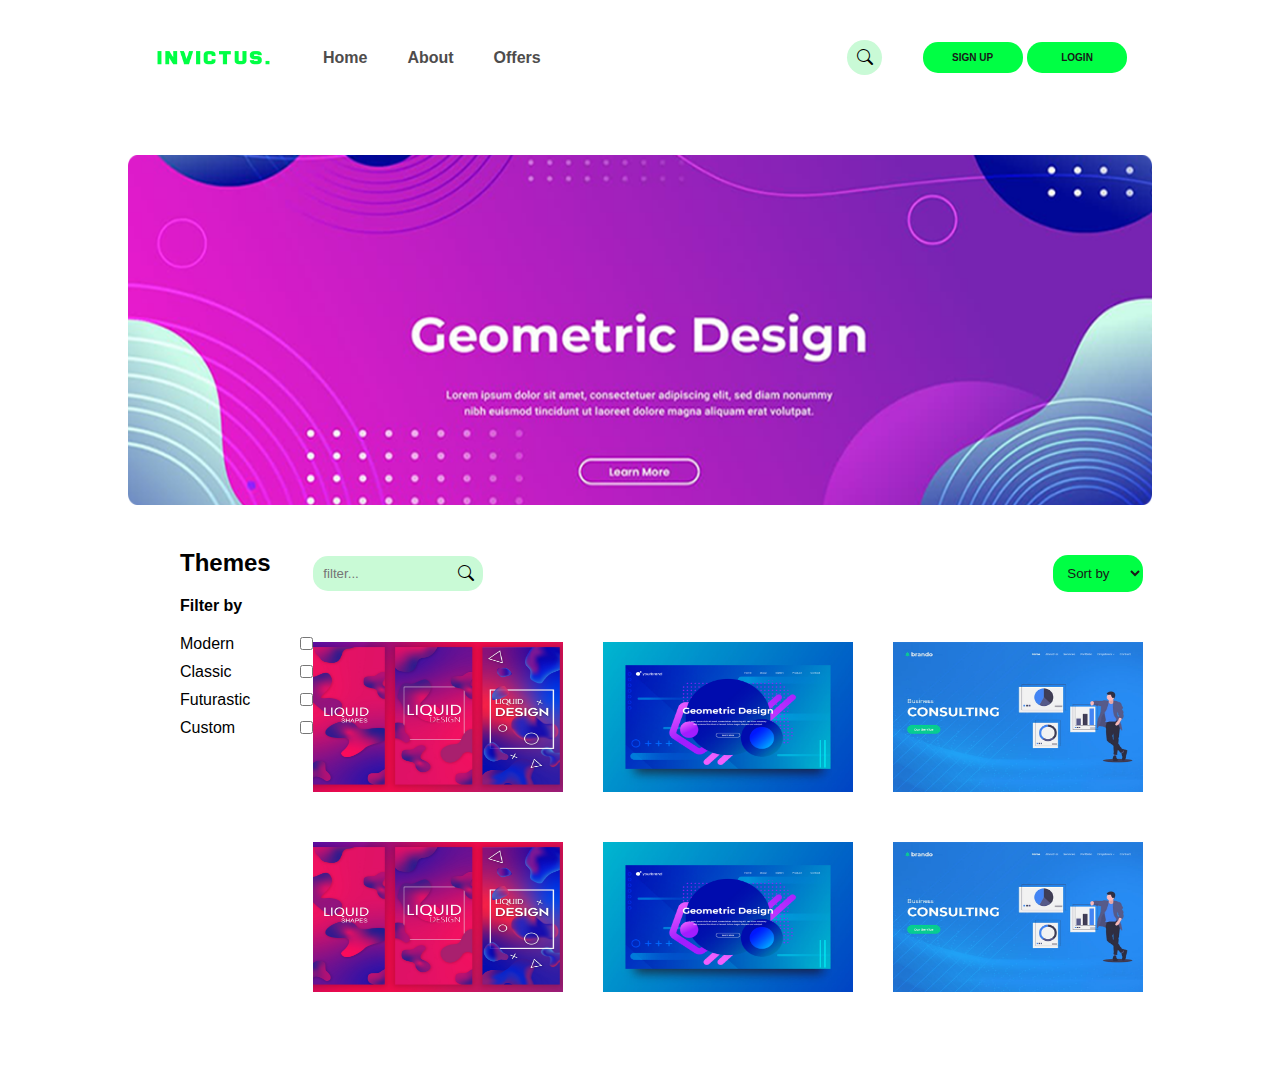
==== services.html @ 4f50903c "edit" ====
<!DOCTYPE html>
<html lang="en">
  <head>
    <meta charset="UTF-8" />
    <meta http-equiv="X-UA-Compatible" content="IE=edge" />
    <meta name="viewport" content="width=device-width, initial-scale=1.0" />
    <link
      rel="stylesheet"
      href="https://cdn.jsdelivr.net/npm/bootstrap-icons@1.3.0/font/bootstrap-icons.css"
    />
    <link rel="stylesheet" href="services.css" />
    <link rel="icon" href="img/logo.png" />
    <title>INVICTUS - Services</title>
  </head>
  <body>
    <div class="header">
      <div class="navbar">
        <div class="leftside">
          <div class="logo">
            <img src="img/logo_.png" width="120px" height="20px" />
          </div>
          <div class="links">
            <a href="index.html">Home</a>
            <a href="">About</a>
            <a href="">Offers</a>
          </div>
        </div>
        <div class="rightside">
          <div class="searchbar">
            <input type="text" name="search" id="search" />
            <i class="bi bi-search"></i>
          </div>
          <div class="login">
            <button>SIGN UP</button>
            <button>LOGIN</button>
          </div>
        </div>
      </div>
    </div>
    <div class="midSection">
      <div class="sectionImage">
        <img src="img/services_bg.png" width="80%" height="350px" />
      </div>
      <div class="midContent">
        <div class="leftSection">
          <div class="themes">
            <h2>Themes</h2>
            <h4>Filter by</h4>
            <div class="filterOptions">
              <div class="filterOption">
                <p>Modern</p>
                <input type="checkbox" name="check" id="check" />
              </div>
              <div class="filterOption">
                <p>Classic</p>
                <input type="checkbox" name="check" id="check" />
              </div>
              <div class="filterOption">
                <p>Futurastic</p>
                <input type="checkbox" name="check" id="check" />
              </div>
              <div class="filterOption">
                <p>Custom</p>
                <input type="checkbox" name="check" id="check" />
              </div>
            </div>
          </div>
        </div>
        <div class="rightSection">
          <div class="searchs">
            <div class="sectionSearchbar">
              <input
                type="text"
                placeholder="filter..."
                name="sectionSearch"
                id="sectionSearch"
              />
              <i class="bi bi-search"></i>
            </div>
            <div class="dropdown">
              <select name="sort" id="sort">
                <option value="Sort by">Sort by</option>
                <option value="Time">Time</option>
                <option value="Most likes">Most likes</option>
                <option value="New">New</option>
                <option value="Hot">Hot</option>
              </select>
            </div>
          </div>

          <div class="cards">
            <div class="row1">
              <div class="card1">
                <img src="img/card1.jpg" width="100%" height="150px" />
              </div>
              <div class="card2">
                <img src="img/card2.jpg" width="100%" height="150px" />
              </div>
              <div class="card3">
                <img src="img/card3.jpg" width="100%" height="150px" />
              </div>
            </div>
            <div class="row2">
                <div class="card4">
                  <img src="img/card1.jpg" width="100%" height="150px" />
                </div>
                <div class="card5">
                  <img src="img/card2.jpg" width="100%" height="150px" />
                </div>
                <div class="card6">
                  <img src="img/card3.jpg" width="100%" height="150px" />
                </div>
              </div>
          </div>
        </div>
      </div>
    </div>
  </body>
</html>
---- services.css ----
*{
    margin: 0;
    padding: 0;
    font-family: Arial, Helvetica, sans-serif;
}
a{
    text-decoration: none;
}
.navbar{
    padding-top: 40px;
     display: flex;
     align-items: center;
     justify-content: space-around;
}
.logo{
    display: flex;
    align-items: center;
}
.links{
    display: flex;
    gap: 40px;
    font-weight: 650;
}
.links a{
    text-decoration: none;
    color: #4e4c4c;
}
.links a:hover{
    color: #00ff44;
}
.leftside{
    display: flex;
    justify-content: center;
    align-items: center;
    gap: 50px;
}
.rightside{
    display: flex;
    justify-content: center;
    align-items: center;
    gap: 50px;
}
.rightside button{
    background-color: #00ff44;
    color: #181818;
    padding: 10px;
    border-radius: 15px;
    border: none;
    width: 100px;
    font-weight: bolder;
    font-size: 10px;
    transition: all 0.2s ease-in-out;
}
.rightside button:hover{
    background-color: #c9fad6;
    cursor: pointer;
}
.searchbar{
    display: flex;
    align-items: center;
}
.searchbar input{
    background-color: #c9fad6;
    padding: 10px;
    width: 15px;
    border-radius: 50%;
    border: none;
    transition: all 0.2s ease-in-out;
}
.searchbar input:hover{
    background-color: #c9fad6;
    padding: 10px;
    width: 300px;
    border-radius: 15px;
    border: none;
}
.searchbar input:focus{
    outline: none;
    background-color: #c9fad6;
    padding: 10px;
    width: 300px;
    border-radius: 15px;
    border: none;
}
.searchbar i{
    font-weight: bolder;
    transition: all 0.2s ease-in-out;
    margin-left: -25px;
}
.searchbar i:hover{
    background-color: #00ff44;
    border-radius: 50%;
    padding: 6px;
    margin-left: -25px;
    cursor: pointer;
    color: grey;
}
.searchbar:hover input{
    background-color: #c9fad6;
    width: 300px;
    border-radius: 15px;
    border: none;
}
.sectionImage{
    margin-top: 80px;
    display: flex;
    align-items: center;
    justify-content: center;
}
.midContent{
    display: flex;
    align-items: center;
    justify-content: space-between;
    margin-top: 50px;
    margin-bottom: 50px;
    margin-right: 180px;
    margin-left: 180px;
}
.rightSection{

}
.rightSection select{
    width: 90px;
    padding: 10px;
    background-color: #00ff44;
    border-radius: 15px;
    border: none;
    outline: none;
    color: #181818;
}
.rightSection select option{
    width: 90px;
    padding: 10px;
    background-color: #00ff44;
    border-radius: 15px;
    border: none;
    outline: none;
    color: #181818;
}
.sectionSearchbar{
    display: flex;
    align-items: center;
}
.sectionSearchbar input{
    background-color: #c9fad6;
    padding: 10px;
    width: 150px;
    border-radius: 15px;
    border: none;
    transition: all 0.2s ease-in-out;
}
.sectionSearchbar input:focus{
    outline: none;
    border: none;
}
.sectionSearchbar i{
    font-weight: bolder;
    transition: all 0.2s ease-in-out;
    margin-left: -25px;
}
.sectionSearchbar i:hover{
    background-color: #00ff44;
    border-radius: 50%;
    padding: 6px;
    margin-left: -25px;
    cursor: pointer;
    color: grey;
}
.themes{
    display: flex;
    flex-direction: column;
    gap: 20px;
    margin-top: -250px;
}
.filterOptions{
    display: flex;
    flex-direction: column;
    gap: 10px;
}
.filterOption{
    display: flex;
    align-items: center;
    justify-content: space-between;
    gap: 50px;
}
.filterOption input{
    background-color: #00ff44;
    color: #00ff44;
}
.searchs{
    display: flex;
    align-items: center;
    justify-content: space-between;
    gap: 150px;
    flex: 0.8;
}
.cards{
    margin-top: 50px;
    display: flex;
    flex-direction: column;
    align-items: center;
    justify-content: space-between;
    width: 100%;
}
.row1{
    display: flex;
    align-items: center;
    justify-content: space-between;
    gap: 40px;
}
.card1{
    width: 250px;
    height: 200px;
}
.card2{
    width: 250px;
    height: 200px;
}
.card3{
    width: 250px;
    height: 200px;
}
.row2{
    display: flex;
    align-items: center;
    justify-content: space-between;
    gap: 40px;
}
.card4{
    width: 250px;
    height: 200px;
}
.card5{
    width: 250px;
    height: 200px;
}
.card6{
    width: 250px;
    height: 200px;
}
.cards img{
    transition: all 0.2s ease-in-out;
}
.cards img:hover{
    transform: translateY(-10px);
    cursor: pointer;
}
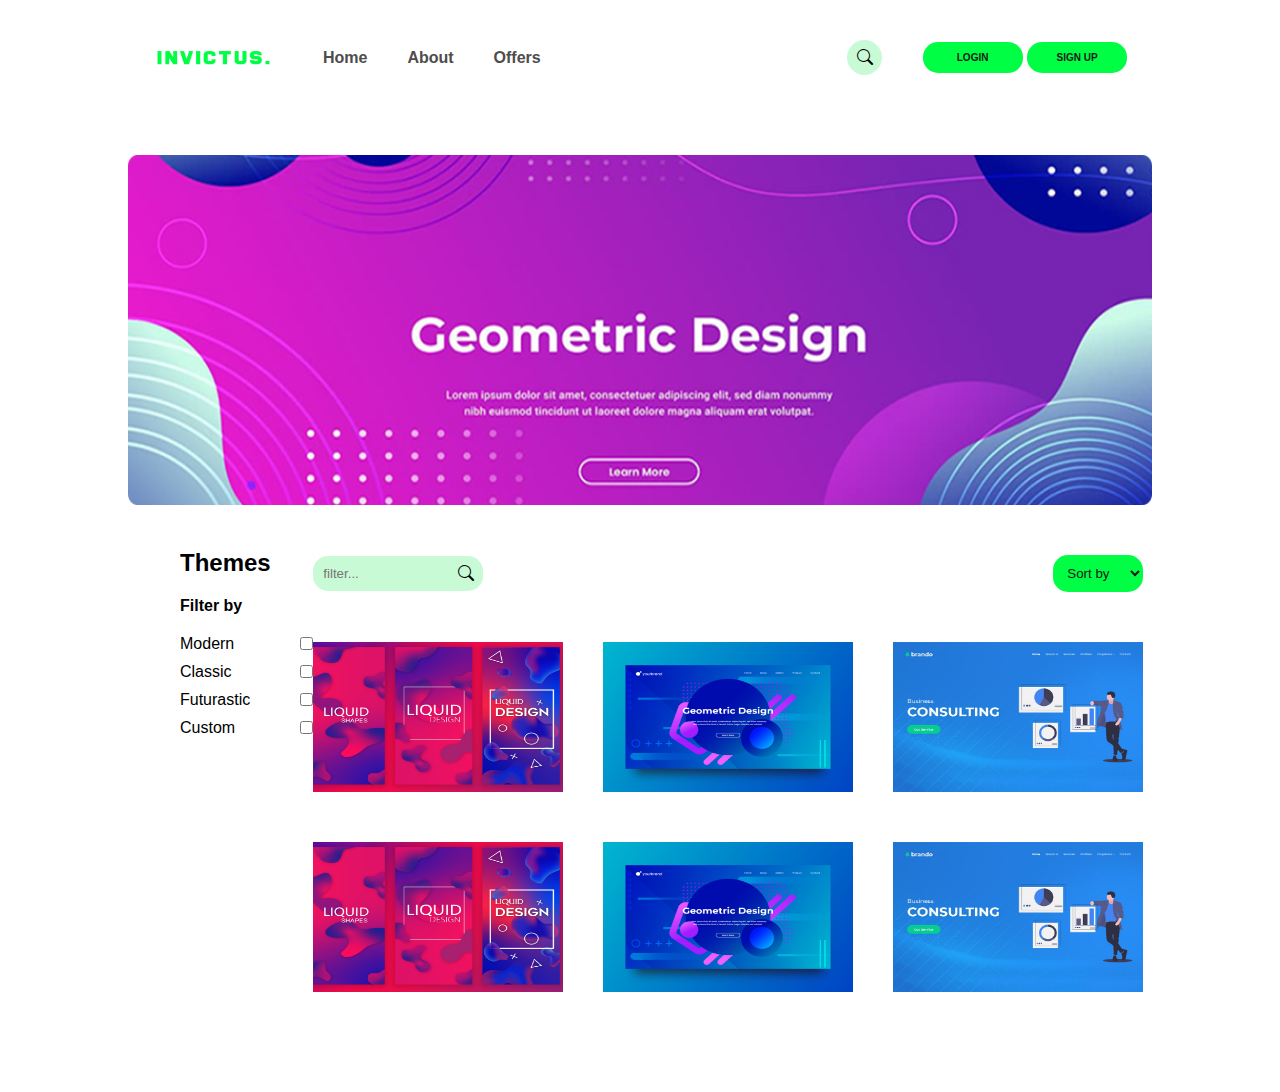
==== commit de69e6b7: "e" ====
--- a/services.html
+++ b/services.html
@@ -31,8 +31,8 @@
             <i class="bi bi-search"></i>
           </div>
           <div class="login">
-            <button>SIGN UP</button>
-            <button>LOGIN</button>
+            <a href="login.html"><button>LOGIN</button></a>
+            <a href="signup.html"><button>SIGN UP</button></a>
           </div>
         </div>
       </div>
